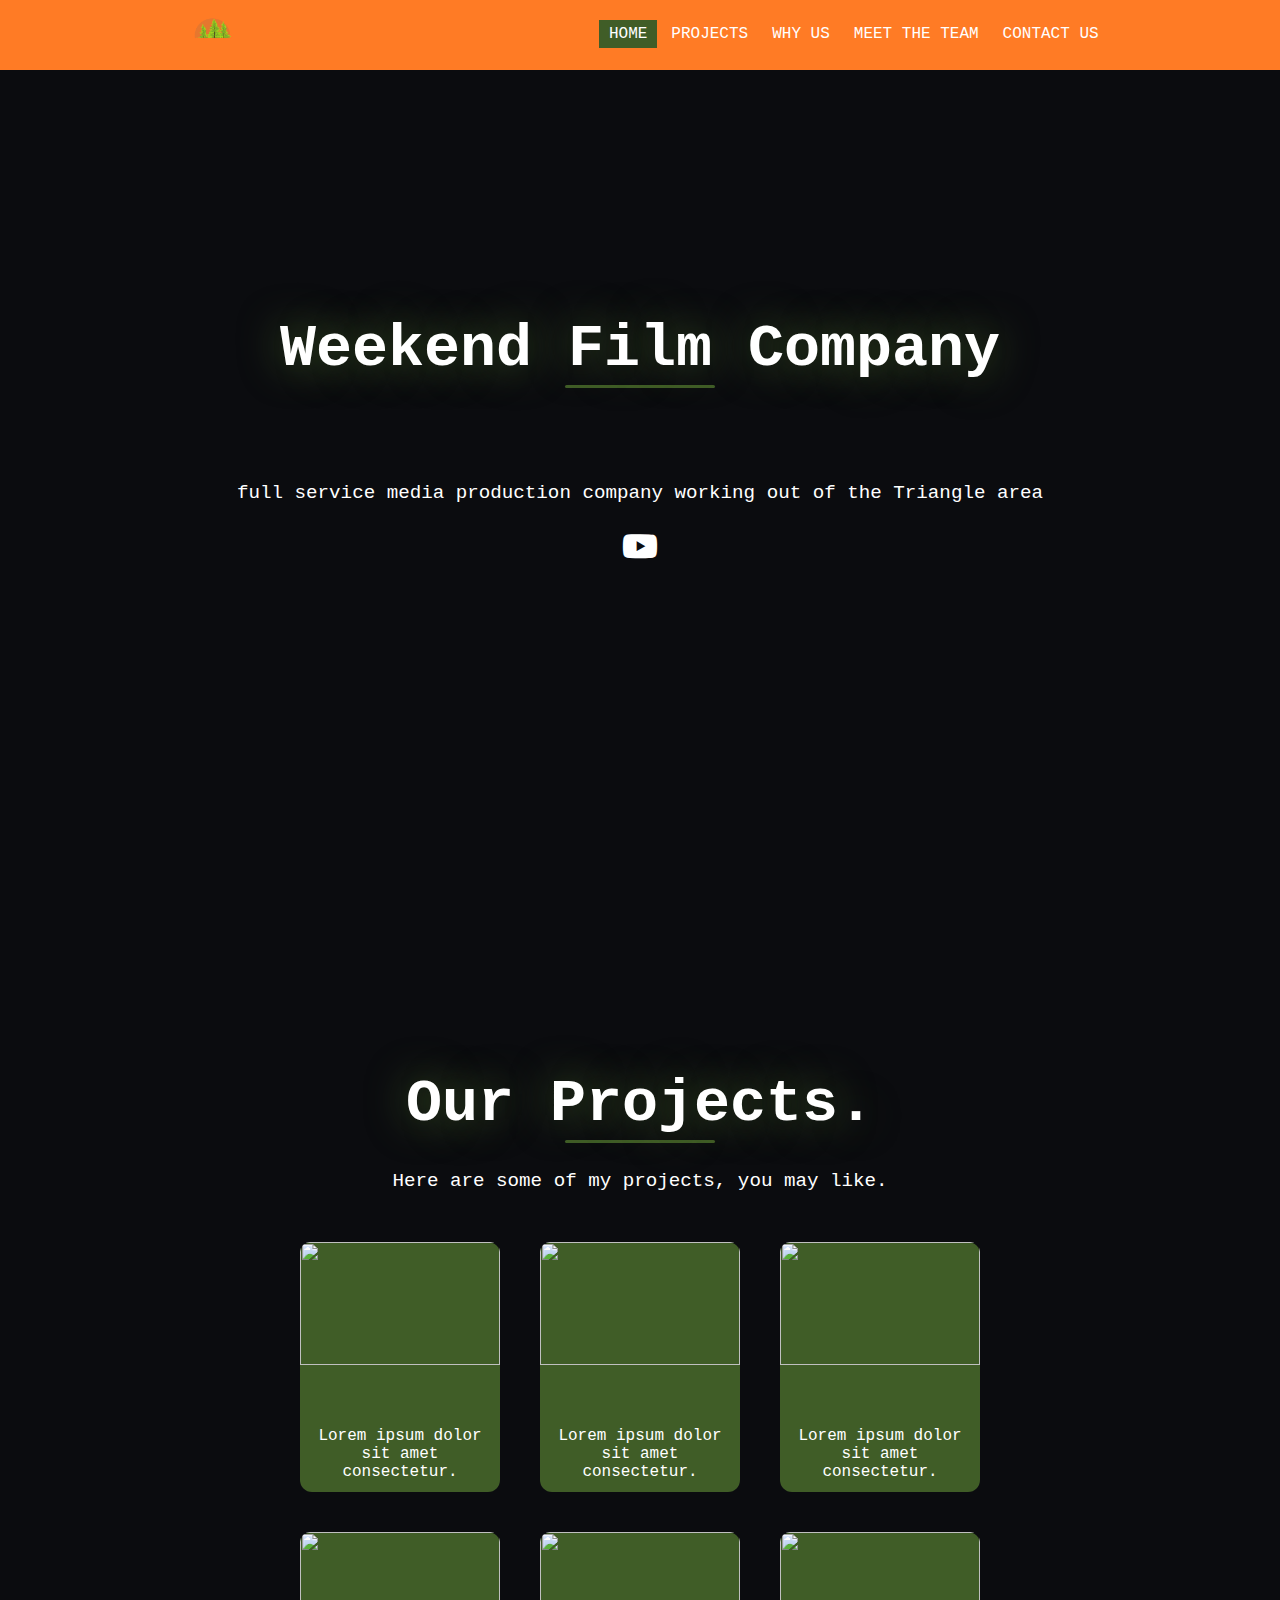
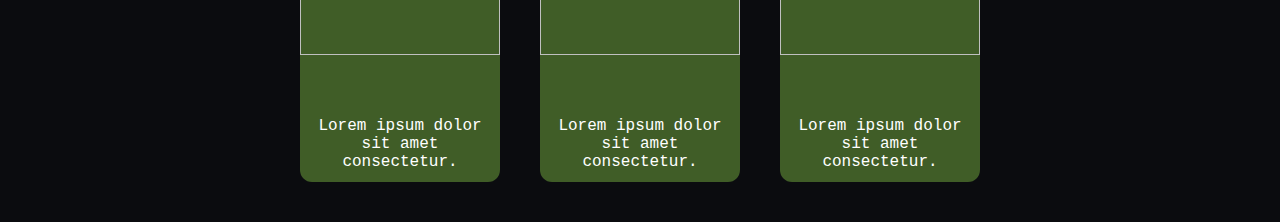
==== index.html @ b8c84d20 "Update index.html" ====
<!DOCTYPE html>
<html>
  <head>
      <meta charset="utf-8">
      <meta name="viewport" content="width=device-width">
      <title>Weekend Film co.||Home</title>
      <link href="style.css" rel="stylesheet" type="text/css" />
      <link rel="stylesheet" href="https://use.fontawesome.com/releases/v5.13.0/css/all.css">
      <link rel="icon" href="logohalf">
      <script src="https://ajax.googleapis.com/ajax/libs/jquery/3.5.1/jquery.min.js"></script>
      <script src="script.js"></script>
  </head>
    <body>
	  
        <div class="container">
	  
		<!--────────────────Header───────────────-->
	<header>
		<a class="logo" href="#home">
              <img src="template (1) (1).png" alt="logohalf" />
		</a>
		<nav>	
		 <ul class="nav-bar"><div class="bg"></div>
			<li><a class="nav-link active" href="#home">Home</a></li>
			<li><a class="nav-link" href="#projects">Projects</a></li>
			<li><a class="nav-link" href="#hire">Why Us</a></li>
			<li><a class="nav-link" href="#team">Meet the Team</a></li>
			<li><a class="nav-link" href="#contact">Contact Us</a></li>
		 </ul>
			
			<div class="hamburger">
				<div class="line1"></div>
            <div class="line2"></div>
				<div class="line3"></div>
			</div>
		</nav>
	</header>
	<main>
		<!--─────────────────Home────────────────-->
	  <div id="home">
		 <div class="filter"></div>
		 <section class="intro">
		  <h3>Weekend Film Company<hr></h3>
		  <br>
			 <br>
			 <br>
			 <br>
			 
		
			<p>full service media production company working out of the Triangle area</p>
		  <!--────social media links─────-->
			 
		  <div class="social-media">
				  
			
	  <a href="https://www.youtube.com/channel/UC6QNGGeSCb1bgrGgC3JSlsw" target="_blank"><i class="fab fa-youtube"></i></a>
		    </div>
			 
		 </section> 
	  </div>  
		
	  <!--───────────────Projects───────────────-->
	  <div id="projects"> 
		 <h3>Our Projects.<hr></h3>
		  <p>Here are some of my projects, you may like.</p>
		  <div class="work-box">
		  <div class="work">
		<!--───────────────card───────────────-->
			<div class="card">
			    <img class="work-img" src="https://images.unsplash.com/photo-1518611507436-f9221403cca2?ixlib=rb-1.2.1&ixid=eyJhcHBfaWQiOjEyMDd9&auto=format&fit=crop&w=1225&q=80">
			    <a href="" target="_blank"> <!--Link to project-->
				<div class="work-content">Lorem ipsum dolor sit amet consectetur.</div></a>
            </div>
			<div class="card">
			    <img class="work-img" src="https://images.unsplash.com/photo-1462642109801-4ac2971a3a51?ixlib=rb-1.2.1&auto=format&fit=crop&w=1266&q=80">
				<a href="" target="_blank"> <!--Link to project-->
				<div class="work-content">Lorem ipsum dolor sit amet consectetur.</div></a>
            </div>
            <div class="card">
			    <img class="work-img" src="https://images.unsplash.com/photo-1485815457792-d1a966f9bde0?ixlib=rb-1.2.1&auto=format&fit=crop&w=1350&q=80">
				<a href="" target="_blank"> <!--Link to project-->
				<div class="work-content">Lorem ipsum dolor sit amet consectetur.</div></a>
            </div>
            <div class="card">
			    <img class="work-img" src="https://images.unsplash.com/photo-1517842645767-c639042777db?ixlib=rb-1.2.1&ixid=eyJhcHBfaWQiOjEyMDd9&auto=format&fit=crop&w=1350&q=80">
				<a href="" target="_blank"> <!--Link to project-->
				<div class="work-content">Lorem ipsum dolor sit amet consectetur.</div></a>
            </div> 
			<div class="card">
			    <img class="work-img" src="https://images.unsplash.com/photo-1535556116002-6281ff3e9f36?ixlib=rb-1.2.1&ixid=eyJhcHBfaWQiOjEyMDd9&auto=format&fit=crop&w=781&q=80">
				<a href="" target="_blank"> <!--Link to project-->
				<div class="work-content">Lorem ipsum dolor sit amet consectetur.</div></a>
            </div>
			<div class="card">
			    <img class="work-img" src="https://images.unsplash.com/photo-1483546416237-76fd26bbcdd1?ixlib=rb-1.2.1&ixid=eyJhcHBfaWQiOjEyMDd9&auto=format&fit=crop&w=1350&q=80">
				<a href="" target="_blank"> <!--Link to project-->
				<div class="work-content">Lorem ipsum dolor sit amet consectetur.</div></a>
            </div> 	  
		  </div>
		  </div>
	  </div>
		 

	  
  </div>
  </body>
</html>
---- style.css ----
@import url('https://fonts.googleapis.com/css2?family=Poppins:wght@300&display=swap');

:root{
	--main-background: #0b0c0f;
	--main-fonts-color: #fff;
	--main-decor-color:#405d27;
    --main-header-background:#ff7b25;
	--main-font-family: 'Courier New', sans-serif;
}

*{
	margin: 0;
	padding: 0;
	scroll-behavior: smooth;
}

main{
	padding: 0;
	width: 100%;
	height: 100%;
	background: var(--main-background);
}

/*────────────────── 
       header
──────────────────*/

header{
	margin: 0 auto;
	width: 100%;
	height: 70px;
	display: flex;
    align-items: center; 
	justify-content: space-around; 
    background: transparent;
	position: fixed;
	top: 0;
	transition: 0.3s;
	z-index: 5;
}
.nav-show{
	opacity: 0;
}

header:hover{
	opacity: 1;
	background: var(--main-header-background);
}

.logo img{
	padding-top: 5px;
	height: 50px;
	cursor: pointer;
}

.nav-bar{
	list-style:none;
	position: relative;
	display: inline-flex;
}

a.nav-link{
	margin: 2px;
	padding: 5px 10px;
	text-decoration: none;
	color: var(--main-fonts-color);
	font-family: var(--main-font-family);
	cursor: pointer;
	text-transform: uppercase;
}

.active{
	background: var(--main-decor-color);
}

.nav-link:hover {
	color: #000000;
    background: var(--main-decor-color);
}

/*──────────────────
       home
──────────────────*/

#home{ 	
	margin: auto;
	height: 100vh;
	color: var(--main-fonts-color);
	display: flex;
	flex-direction: column;
	align-items: center;
	justify-content: space-evenly;
}

#home .filter{
	background: url('Untitled_AdobeCreativeCloudExpress (2).gif') no-repeat;
	background-size: cover;
	background-position:center;
    position: absolute;
    top: 0px;
    bottom: 0;
    left: 0;
    right: 0;
	opacity:.20;
}  

.intro {
	text-align:center;
    color: var(--main-fonts-color);
	z-index: 1;
	margin: auto;
	padding: 20px;
}

.intro  p{
    margin: 5px;
	font-size:1.2rem;
	font-family: var(--main-font-family);
	text-align:center;
}

 h3{
	padding-bottom: 15px;
    letter-spacing: normal;
    font-family: var(--main-font-family);
	font-style: normal;
	font-size: 60px;
	color: var(--main-fonts-color);
	text-shadow: 0px 0px 40px var(--main-decor-color);
}


/*──────────────────
    social media
──────────────────*/

.social-media{
	padding: 10px;
	display: flex;
	position: center;
    align-items: space-around;
	justify-content:center;
}

.social-media a {
    margin: 10px;
    font-size: 2rem;
    text-align:center;
    display: inline-block;
	color: var(--main-fonts-color);
}

.social-media a i{
	cursor: pointer;
}

.social-media  a:hover {
	color: var(--main-decor-color);
	text-shadow: 0 0 50px var(--main-decor-color);
}

/*──────────────────
      projects
──────────────────*/

#projects{
	margin-top:100px;
    height: 100%;
	display: flex;
	flex-direction: column;
	align-items: center;
    justify-content: center;
	text-align:center;
	color: var(--main-fonts-color);
}
#projects h3{
    padding-top: 70px;
}
#projects p{
	font-family: var(--main-font-family);
	font-size:1.2rem;
	padding: 10px;
}

.work{
	display: flex; 
	flex: 1;
    flex-wrap: wrap;
    justify-content:center;
	align-items: center;
	padding: 20px;
}

.card{
	display: flex;
	flex-direction: column;
	margin: 20px;
	width: 200px;
	height:250px;
	border-radius:12px;
    background:var(--main-decor-color);
}

.card img{
	width: 100%;
	height:70%;
	border-radius:10px 10px 0px 0px;
}

.card .work-content{
	text-align: center;
	padding: 10px 5px;
	font-size: 1rem;
	color: var(--main-fonts-color);
	font-family: var(--main-font-family);
	cursor: pointer;
}

.card a{
	text-decoration: none;
}

.card .work-content:hover{
    color:#202020;
}

.card:hover{
	box-shadow: 0 0 1.5rem gray;
}

/*──────────────────
      Contact
──────────────────*/

#contact{
	margin: auto;
	padding-bottom: 20px;
	height: 600px;
	display: flex;
	flex-direction: column;
	align-items: center;
	justify-content: center;
	color: var(--main-fonts-color);
}
	
#contact p{
	padding:10px;
	text-align:center;
	font-size:1.2rem;
	font-family: var(--main-font-family);
}

/*────────────────── 
       footer
──────────────────*/

footer {
	width: 100%;
	height: 100%;
    background-color: var(--main-header-background);
}

.copyright {
	color: #fff;
	font-size: 1.2rem;
	line-height: 40px;
	text-align: center;
}

.copyright a{
	color: #fff;
	font-size: 1rem;
	letter-spacing: 1px;
    text-decoration: none;
}

.copyright a:hover{
	color: var(--main-decor-color);
}

/*──── hr ─────*/

hr {
    background: var(--main-decor-color);
	margin: 2px;
	height: 3px;
	width: 150px;
    border-radius:5px;
	border: hidden;
	margin-inline-start: auto;
    margin-inline-end: auto;
}

/*────────────────── 
     Scrollbar
──────────────────*/
::-webkit-Scrollbar{
    width: 5px; 
	background: rgba(5,5,5,1);
}
::-webkit-Scrollbar-thumb{
	border-radius: 10px;
	background: var(--main-decor-color);
	box-shadow: inset 0 0 20px var(--main-decor-color);
}
::-webkit-Scrollbar-track{
	margin-top: 80px;
	border-radius: 10px;
}

/*────────────────── 
     hamburger
──────────────────*/
.hamburger {
	display: none;
}

.hamburger div{
	width: 30px;
	height: 3px;
	background: #dbdbdb;
	margin: 5px;
	transition:all 0.3s ease;
}

.toggle .line1{
	transform: rotate(-45deg) translate(-5px,6px);
}

.toggle .line2{
	opacity: 0;
}

.toggle .line3{
	transform: rotate(45deg) translate(-5px,-6px);
}

@keyframes navLinkFade{
	from{
		opacity:0;
		transform: translatex(50px);
	}
	to{
		opacity: 1;
		transform:translatex(0px);
	}
}

/*────────────────── 
    media queries
──────────────────*/

@media only screen and (max-width: 1484px) and (min-width: 1214px) {
	.work{
        padding:20px 20%;
    }
}
@media only screen and (max-width: 1214px) and (min-width: 1000px) {
	.work{
        padding:20px 12%;
    }
}


@media only screen and (max-width: 500px) {

	#home, #projects, #contact{
        overflow-x: hidden;
	}
	header{
		background-color: var(--main-header-background);
	}
	.logo{
		position:absolute;
		top: 2px;
		left: 30px;
	}
	.nav-show{
		opacity: 1;
	}	 
	.nav-bar{
		position:fixed;
		top: 0px;
		right:0;
		width:60%;
		height: 100vh;
		display:flex;
		flex-direction: column;
		align-items: center;
		justify-content:space-evenly;
		background:var(--main-header-background);
		transform:translatex(100%);
		transition: transform 0.5s ease-in;
		z-index: -1;
	}
	.hamburger{
		position:absolute;
		top: 17px;
		right: 25%;
		display: block;
		cursor:pointer;
		z-index: 5;
	}	
	.nav-bar li{
		opacity:0;
	}
}

.nav-active{
	transform:translatex(0%);
}
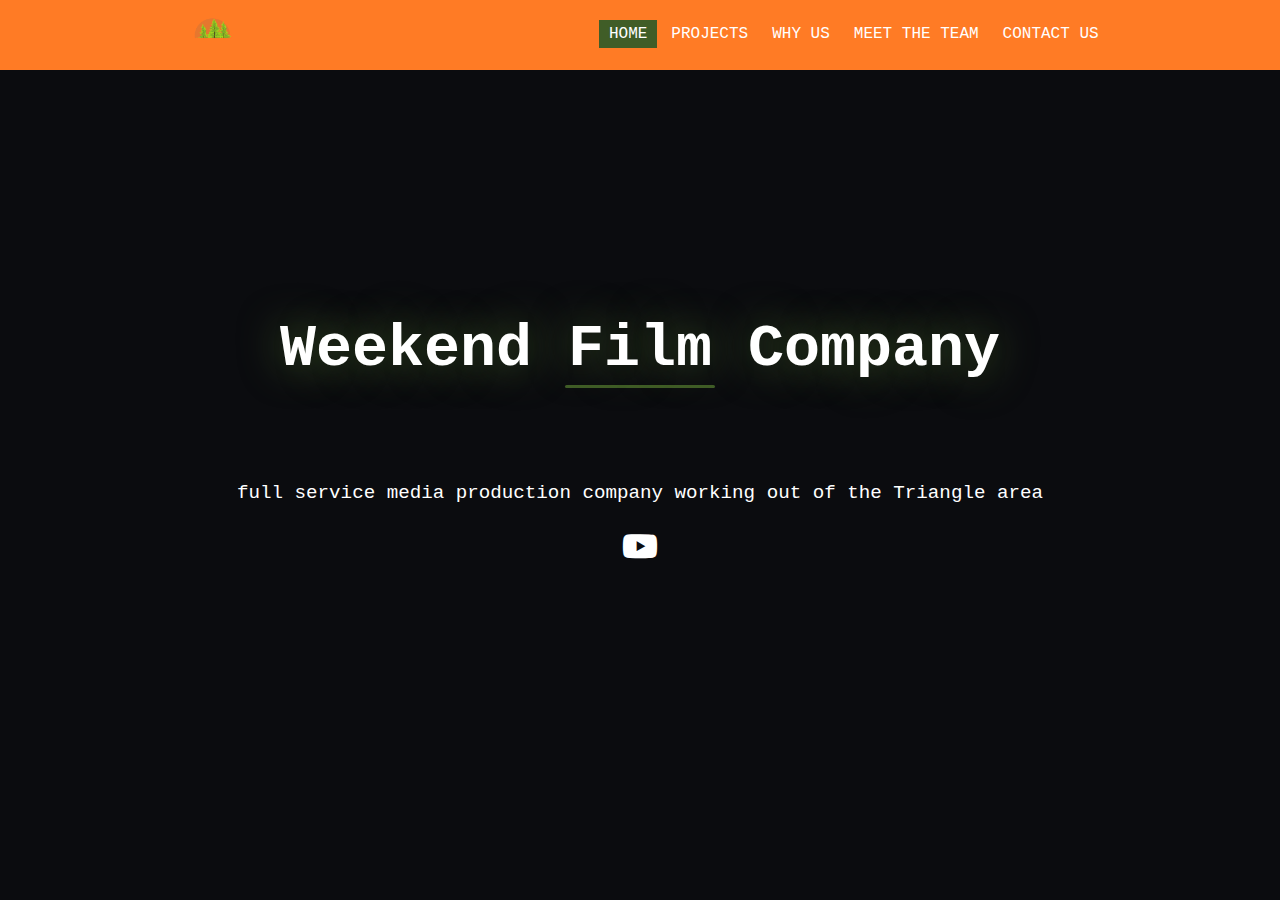
==== commit 387dc3e4: "Update index.html" ====
--- a/index.html
+++ b/index.html
@@ -59,47 +59,7 @@
 		 </section> 
 	  </div>  
 		
-	  <!--───────────────Projects───────────────-->
-	  <div id="projects"> 
-		 <h3>Our Projects.<hr></h3>
-		  <p>Here are some of my projects, you may like.</p>
-		  <div class="work-box">
-		  <div class="work">
-		<!--───────────────card───────────────-->
-			<div class="card">
-			    <img class="work-img" src="https://images.unsplash.com/photo-1518611507436-f9221403cca2?ixlib=rb-1.2.1&ixid=eyJhcHBfaWQiOjEyMDd9&auto=format&fit=crop&w=1225&q=80">
-			    <a href="" target="_blank"> <!--Link to project-->
-				<div class="work-content">Lorem ipsum dolor sit amet consectetur.</div></a>
-            </div>
-			<div class="card">
-			    <img class="work-img" src="https://images.unsplash.com/photo-1462642109801-4ac2971a3a51?ixlib=rb-1.2.1&auto=format&fit=crop&w=1266&q=80">
-				<a href="" target="_blank"> <!--Link to project-->
-				<div class="work-content">Lorem ipsum dolor sit amet consectetur.</div></a>
-            </div>
-            <div class="card">
-			    <img class="work-img" src="https://images.unsplash.com/photo-1485815457792-d1a966f9bde0?ixlib=rb-1.2.1&auto=format&fit=crop&w=1350&q=80">
-				<a href="" target="_blank"> <!--Link to project-->
-				<div class="work-content">Lorem ipsum dolor sit amet consectetur.</div></a>
-            </div>
-            <div class="card">
-			    <img class="work-img" src="https://images.unsplash.com/photo-1517842645767-c639042777db?ixlib=rb-1.2.1&ixid=eyJhcHBfaWQiOjEyMDd9&auto=format&fit=crop&w=1350&q=80">
-				<a href="" target="_blank"> <!--Link to project-->
-				<div class="work-content">Lorem ipsum dolor sit amet consectetur.</div></a>
-            </div> 
-			<div class="card">
-			    <img class="work-img" src="https://images.unsplash.com/photo-1535556116002-6281ff3e9f36?ixlib=rb-1.2.1&ixid=eyJhcHBfaWQiOjEyMDd9&auto=format&fit=crop&w=781&q=80">
-				<a href="" target="_blank"> <!--Link to project-->
-				<div class="work-content">Lorem ipsum dolor sit amet consectetur.</div></a>
-            </div>
-			<div class="card">
-			    <img class="work-img" src="https://images.unsplash.com/photo-1483546416237-76fd26bbcdd1?ixlib=rb-1.2.1&ixid=eyJhcHBfaWQiOjEyMDd9&auto=format&fit=crop&w=1350&q=80">
-				<a href="" target="_blank"> <!--Link to project-->
-				<div class="work-content">Lorem ipsum dolor sit amet consectetur.</div></a>
-            </div> 	  
-		  </div>
-		  </div>
-	  </div>
-		 
+
 
 	  
   </div>
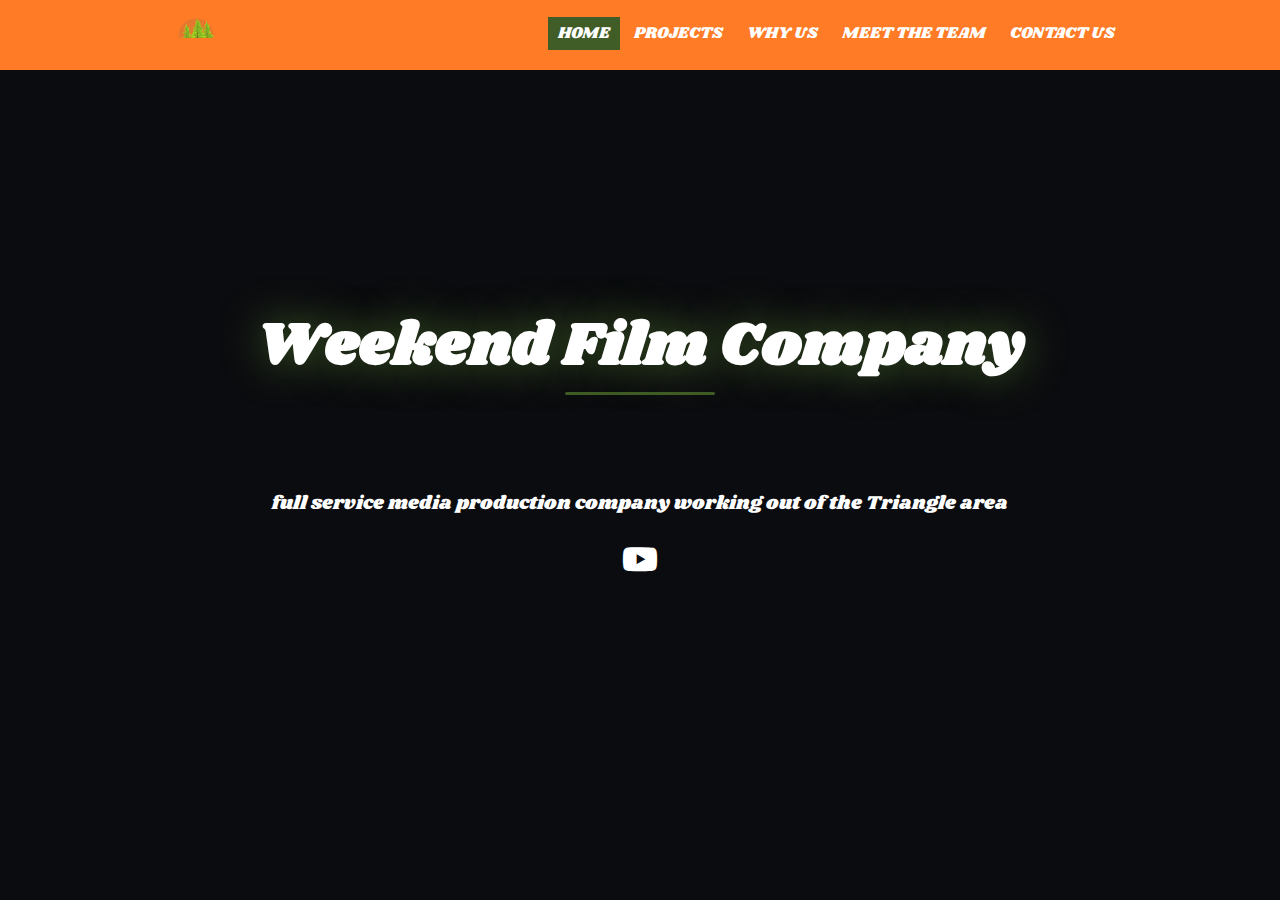
==== commit d93eee5b: "Update index.html" ====
--- a/index.html
+++ b/index.html
@@ -22,7 +22,7 @@
 		<nav>	
 		 <ul class="nav-bar"><div class="bg"></div>
 			<li><a class="nav-link active" href="#home">Home</a></li>
-			<li><a class="nav-link" href="#projects">Projects</a></li>
+			<li><a class="nav-link" href="/projects/">Projects</a></li>
 			<li><a class="nav-link" href="#hire">Why Us</a></li>
 			<li><a class="nav-link" href="#team">Meet the Team</a></li>
 			<li><a class="nav-link" href="#contact">Contact Us</a></li>
--- a/style.css
+++ b/style.css
@@ -1,11 +1,11 @@
-@import url('https://fonts.googleapis.com/css2?family=Poppins:wght@300&display=swap');
+@import url('https://fonts.googleapis.com/css?family=Shrikhand');
 
 :root{
 	--main-background: #0b0c0f;
 	--main-fonts-color: #fff;
 	--main-decor-color:#405d27;
     --main-header-background:#ff7b25;
-	--main-font-family: 'Courier New', sans-serif;
+	--main-font-family: 'Shrikhand', sans-serif;
 }
 
 *{
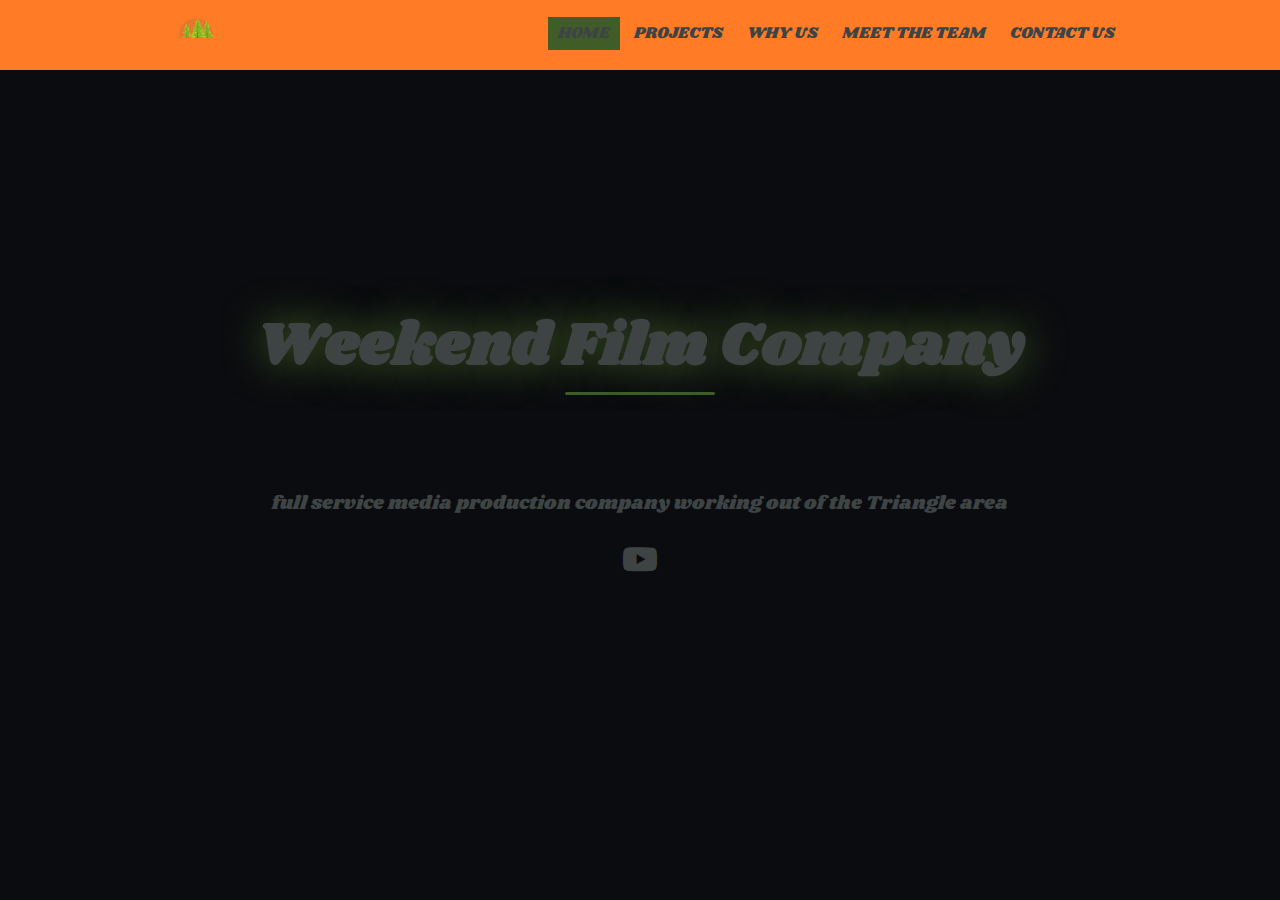
==== commit e053cfb1: "Update index.html" ====
--- a/index.html
+++ b/index.html
@@ -22,7 +22,7 @@
 		<nav>	
 		 <ul class="nav-bar"><div class="bg"></div>
 			<li><a class="nav-link active" href="#home">Home</a></li>
-			<li><a class="nav-link" href="/projects/">Projects</a></li>
+			<li><a class="nav-link" href="sc-delll.github.io/WKDfilmco/projects.html">Projects</a></li>
 			<li><a class="nav-link" href="#hire">Why Us</a></li>
 			<li><a class="nav-link" href="#team">Meet the Team</a></li>
 			<li><a class="nav-link" href="#contact">Contact Us</a></li>
--- a/style.css
+++ b/style.css
@@ -2,7 +2,7 @@
 
 :root{
 	--main-background: #0b0c0f;
-	--main-fonts-color: #fff;
+	--main-fonts-color:#3e4444;
 	--main-decor-color:#405d27;
     --main-header-background:#ff7b25;
 	--main-font-family: 'Shrikhand', sans-serif;
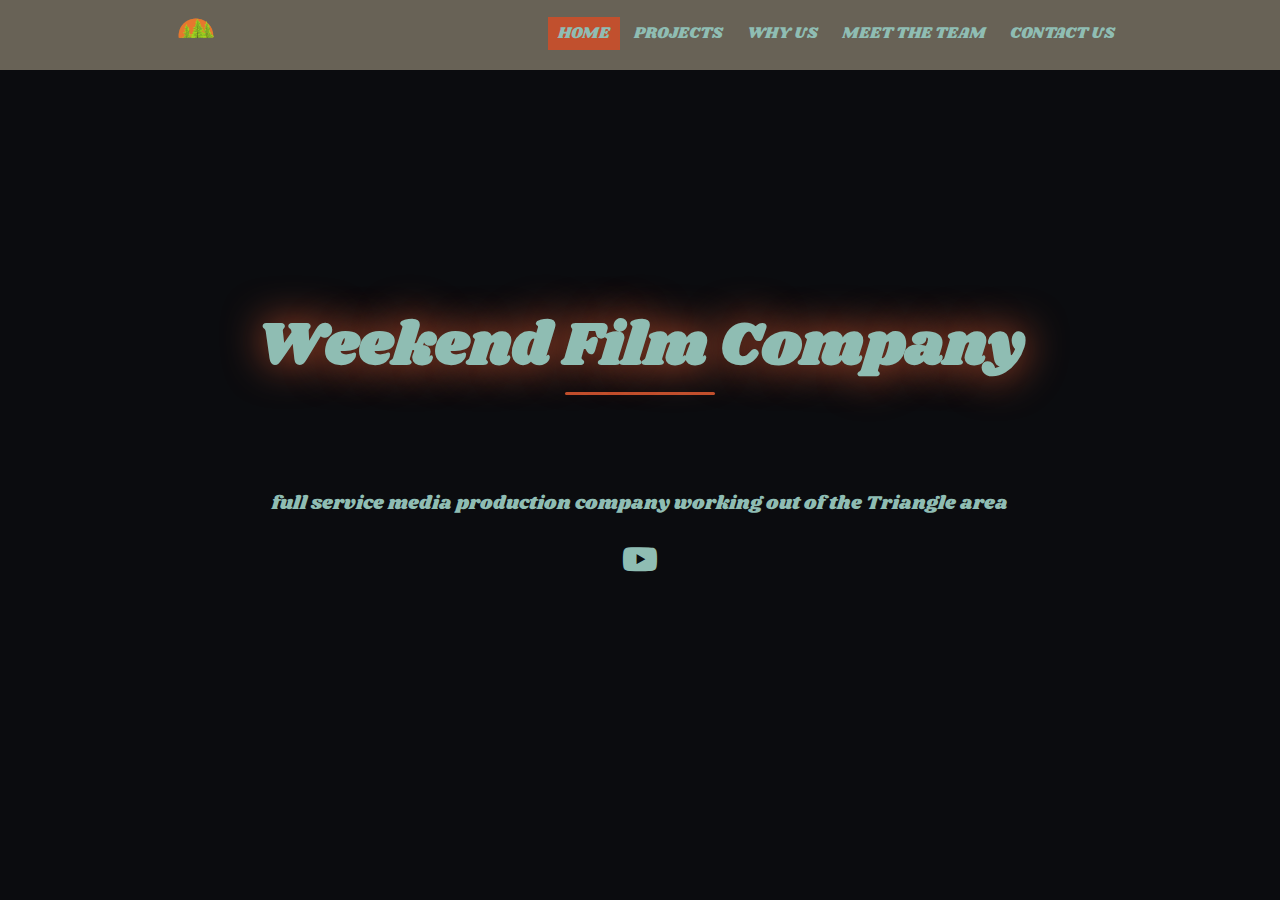
==== commit 6d79ea8d: "Update index.html" ====
--- a/index.html
+++ b/index.html
@@ -21,8 +21,8 @@
 		</a>
 		<nav>	
 		 <ul class="nav-bar"><div class="bg"></div>
-			<li><a class="nav-link active" href="#home">Home</a></li>
-			<li><a class="nav-link" href="sc-delll.github.io/WKDfilmco/projects.html">Projects</a></li>
+			<li><a class="nav-link active" href="index">Home</a></li>
+			<li><a class="nav-link" href="projects">Projects</a></li>
 			<li><a class="nav-link" href="#hire">Why Us</a></li>
 			<li><a class="nav-link" href="#team">Meet the Team</a></li>
 			<li><a class="nav-link" href="#contact">Contact Us</a></li>
--- a/style.css
+++ b/style.css
@@ -2,9 +2,9 @@
 
 :root{
 	--main-background: #0b0c0f;
-	--main-fonts-color:#3e4444;
-	--main-decor-color:#405d27;
-    --main-header-background:#ff7b25;
+	--main-fonts-color:#8fbdb3;
+	--main-decor-color:#c1502e;
+    --main-header-background: #686256;
 	--main-font-family: 'Shrikhand', sans-serif;
 }
 
